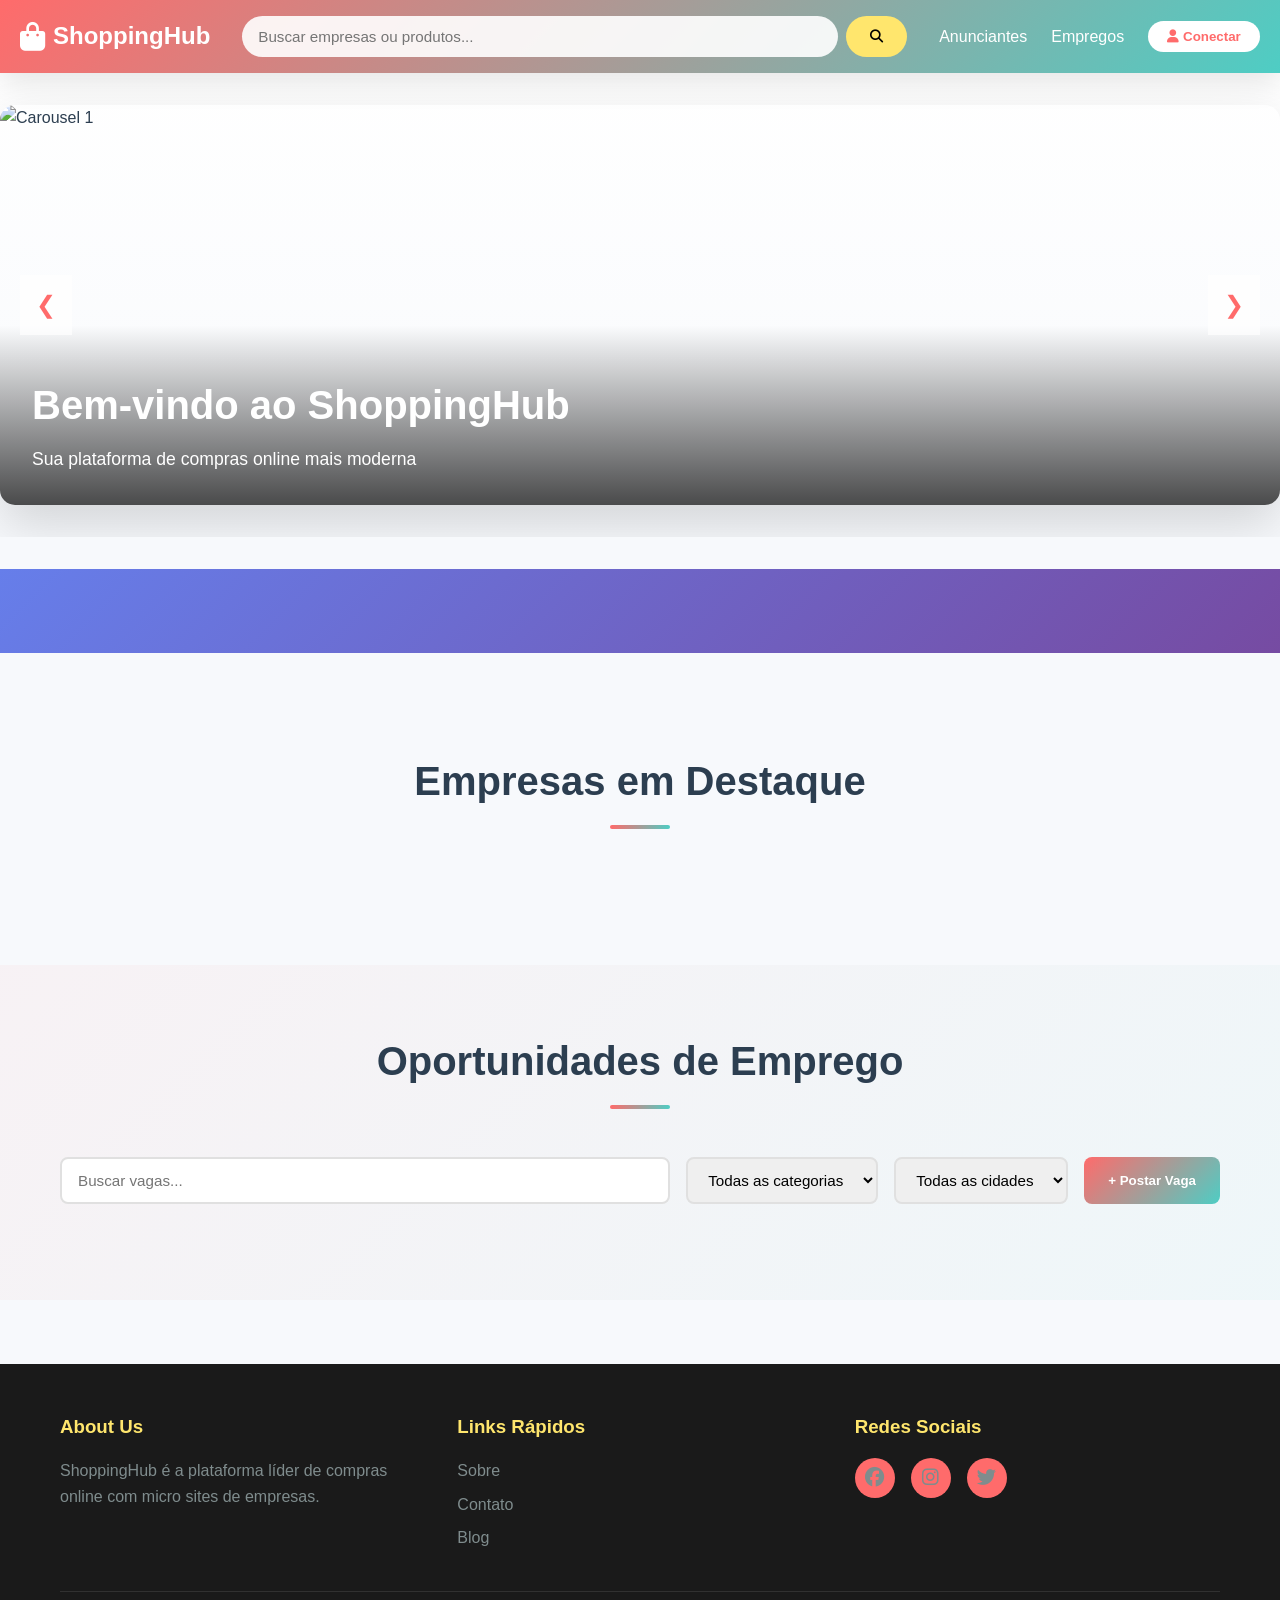
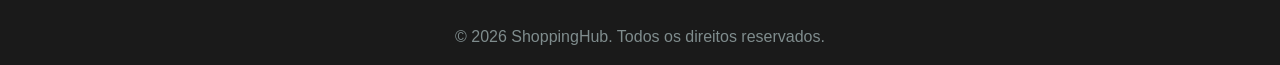
==== frontend/index.html @ 8c0ae7d2 "subida projeto para o render" ====
<!DOCTYPE html>
<html lang="pt-BR">
<head>
    <meta charset="UTF-8">
    <meta name="viewport" content="width=device-width, initial-scale=1.0">
    <title>Shopping Online - Plataforma Dinâmica</title>
    <link rel="stylesheet" href="css/style.css">
    <link rel="stylesheet" href="https://cdnjs.cloudflare.com/ajax/libs/font-awesome/6.4.0/css/all.min.css">
</head>
<body>
    <!-- Navigation Bar -->
    <nav class="navbar">
        <div class="navbar-container">
            <div class="navbar-brand">
                <i class="fas fa-shopping-bag"></i>
                <span>ShoppingHub</span>
            </div>
            
            <div class="navbar-center">
                <form class="search-form" id="searchForm">
                    <input 
                        type="text" 
                        id="searchInput" 
                        placeholder="Buscar empresas ou produtos..." 
                        class="search-input"
                    >
                    <button type="submit" class="search-btn">
                        <i class="fas fa-search"></i>
                    </button>
                </form>
            </div>
            
            <div class="navbar-right">
                <a href="#" class="nav-link">Anunciantes</a>
                <a href="#empregos" class="nav-link">Empregos</a>
                <button id="loginBtn" class="btn-login">
                    <i class="fas fa-user"></i> Conectar
                </button>
            </div>
        </div>
    </nav>

    <!-- Hero Banner with Carousel -->
    <section class="hero-section">
        <div class="carousel-container">
            <div class="carousel" id="mainCarousel">
                <div class="carousel-item active">
                    <img src="img/placeholder-1.jpg" alt="Carousel 1">
                    <div class="carousel-caption">
                        <h2>Bem-vindo ao ShoppingHub</h2>
                        <p>Sua plataforma de compras online mais moderna</p>
                    </div>
                </div>
            </div>
            
            <button class="carousel-btn prev" onclick="prevSlide()">&#10094;</button>
            <button class="carousel-btn next" onclick="nextSlide()">&#10095;</button>
            
            <div class="carousel-dots" id="carouselDots"></div>
        </div>
    </section>

    <!-- Sponsorship Banner -->
    <section class="sponsorship-section">
        <div class="sponsors-carousel-shell">
            <div class="sponsors-container sponsors-carousel" id="sponsorsContainer">
                <!-- Sponsorships loaded dynamically -->
            </div>
            <div class="sponsors-dots" id="sponsorsDots"></div>
        </div>
    </section>

    <!-- Featured Companies Section -->
    <section class="featured-section">
        <div class="container">
            <h2 class="section-title">Empresas em Destaque</h2>
            <div class="companies-slider-shell">
                <div class="companies-grid" id="companiesGrid">
                    <!-- Companies loaded dynamically -->
                </div>
                <div class="companies-dots" id="companiesDots"></div>
            </div>
        </div>
    </section>

    <!-- Search Results Section -->
    <section id="searchResults" class="search-results-section" style="display: none;">
        <div class="container">
            <h2 class="section-title">Resultados da Busca</h2>
            <div class="search-results" id="searchResultsContainer">
                <!-- Search results loaded dynamically -->
            </div>
        </div>
    </section>

    <!-- Jobs Section -->
    <section id="empregos" class="jobs-section">
        <div class="container">
            <h2 class="section-title">Oportunidades de Emprego</h2>
            
            <div class="jobs-filters">
                <input 
                    type="text" 
                    id="jobSearch" 
                    placeholder="Buscar vagas..."
                    class="filter-input"
                >
                <select id="categoryFilter" class="filter-select">
                    <option value="">Todas as categorias</option>
                    <option value="sales">Vendas</option>
                    <option value="it">TI</option>
                    <option value="marketing">Marketing</option>
                    <option value="hr">RH</option>
                    <option value="admin">Administrativo</option>
                </select>
                <select id="cityFilter" class="filter-select">
                    <option value="">Todas as cidades</option>
                    <option value="São Paulo">São Paulo</option>
                    <option value="Rio de Janeiro">Rio de Janeiro</option>
                    <option value="Belo Horizonte">Belo Horizonte</option>
                </select>
                <button id="postJobBtn" class="btn-primary">+ Postar Vaga</button>
            </div>
            
            <div class="jobs-grid" id="jobsGrid">                
                <!-- Jobs loaded dynamically -->
            </div>
            <div class="jobs-pagination" id="jobsPagination" style="display:none;">
                <button type="button" id="jobsPrevBtn" class="pagination-btn">Anterior</button>
                <div id="jobsPageNumbers" class="pagination-numbers"></div>
                <span id="jobsPageInfo" class="pagination-info"></span>
                <button type="button" id="jobsNextBtn" class="pagination-btn">Proxima</button>
            </div>
        </div>
    </section>

    <!-- Post Job Modal -->
    <div id="postJobModal" class="modal">
        <div class="modal-content">
            <span class="close" onclick="closeModal()">&times;</span>
            <h2>Postar Nova Vaga</h2>
            <form id="jobForm">
                <!-- Job Title -->
                <input 
                    type="text" 
                    id="jobTitle" 
                    name="title" 
                    placeholder="Título da vaga" 
                    required
                >
                
                <!-- Job Description -->
                <textarea 
                    id="jobDescription" 
                    name="description" 
                    placeholder="Descrição da vaga" 
                    rows="4" 
                    required
                ></textarea>
                
                <!-- Category -->
                <select id="jobCategory" name="category" required>
                    <option value="">Selecione a categoria</option>
                    <option value="sales">Vendas</option>
                    <option value="it">TI</option>
                    <option value="marketing">Marketing</option>
                    <option value="hr">RH</option>
                    <option value="admin">Administrativo</option>
                </select>
                
                <!-- Employment Type -->
                <select id="jobEmploymentType" name="employment_type" required>
                    <option value="">Tipo de contratação</option>
                    <option value="full-time">Tempo Integral</option>
                    <option value="part-time">Meio Período</option>
                    <option value="contract">Contrato</option>
                    <option value="freelance">Freelance</option>
                </select>
                
                <!-- Salary Range -->
                <div style="display: grid; grid-template-columns: 1fr 1fr; gap: 1rem;">
                    <input 
                        type="number" 
                        id="jobSalaryMin" 
                        name="salary_min" 
                        placeholder="Salário mínimo" 
                        min="0"
                    >
                    <input 
                        type="number" 
                        id="jobSalaryMax" 
                        name="salary_max" 
                        placeholder="Salário máximo" 
                        min="0"
                    >
                </div>
                
                <!-- City and State -->
                <div style="display: grid; grid-template-columns: 1fr 1fr; gap: 1rem;">
                    <input 
                        type="text" 
                        id="jobCity" 
                        name="city" 
                        placeholder="Cidade" 
                        required
                    >
                    <select id="jobState" name="state" required>
                        <option value="">Estado</option>
                        <option value="SP">São Paulo</option>
                        <option value="RJ">Rio de Janeiro</option>
                        <option value="MG">Minas Gerais</option>
                        <option value="BA">Bahia</option>
                        <option value="RS">Rio Grande do Sul</option>
                        <option value="PR">Paraná</option>
                        <option value="DF">Distrito Federal</option>
                    </select>
                </div>
                
                <!-- Company Information -->
                <input 
                    type="text" 
                    id="jobCompanyName" 
                    name="company_name" 
                    placeholder="Nome da empresa" 
                    required
                >
                
                <div style="display: grid; grid-template-columns: 1fr 1fr; gap: 1rem;">
                    <input 
                        type="email" 
                        id="jobCompanyEmail" 
                        name="company_email" 
                        placeholder="E-mail da empresa" 
                        required
                    >
                    <input 
                        type="tel" 
                        id="jobCompanyPhone" 
                        name="company_phone" 
                        placeholder="Telefone da empresa" 
                        required
                    >
                </div>
                
                <!-- Requirements -->
                <textarea 
                    id="jobRequirements" 
                    name="requirements" 
                    placeholder="Requisitos e qualificações" 
                    rows="3" 
                    required
                ></textarea>
                
                <!-- Contact Information -->
                <div style="display: grid; grid-template-columns: 1fr 1fr; gap: 1rem;">
                    <input 
                        type="email" 
                        id="jobContactEmail" 
                        name="contact_email" 
                        placeholder="E-mail de contato" 
                        required
                    >
                    <input 
                        type="tel" 
                        id="jobContactPhone" 
                        name="contact_phone" 
                        placeholder="Telefone de contato"
                    >
                </div>
                
                <button type="submit" class="btn-primary">Postar Vaga</button>
            </form>
        </div>
    </div>

    <!-- Login Modal -->
    <div id="loginModal" class="modal">
        <div class="modal-content">
            <span class="close" onclick="closeLoginModal()">&times;</span>
            <div style="text-align: center; margin-bottom: 2rem;">
                <button type="button" id="loginTabBtn" class="tab-btn active" onclick="switchAuthTab('login')">Conectar</button>
                <button type="button" id="registerTabBtn" class="tab-btn" onclick="switchAuthTab('register')">Cadastrar</button>
            </div>
            
            <!-- Login Form -->
            <form id="loginForm" class="auth-form">
                <input type="email" id="loginEmail" placeholder="E-mail" required>
                <input type="password" id="loginPassword" placeholder="Senha" required>
                <button type="submit" class="btn-primary">Conectar</button>
            </form>
            
            <!-- Register Form -->
            <form id="registerForm" class="auth-form" style="display: none;">
                <input type="text" id="registerName" placeholder="Nome completo" required>
                <input type="email" id="registerEmail" placeholder="E-mail" required>
                <input type="password" id="registerPassword" placeholder="Senha (mín. 6 caracteres)" required minlength="6">
                <input type="password" id="registerPassword2" placeholder="Confirmar senha" required minlength="6">
                <button type="submit" class="btn-primary">Cadastrar</button>
            </form>
        </div>
    </div>

    <!-- Apply Job Modal -->
    <div id="applyJobModal" class="modal">
        <div class="modal-content">
            <span class="close" onclick="closeApplyModal()">&times;</span>
            <h2>Candidatar-se a vaga</h2>
            <p id="applyJobTitle" style="margin-bottom: 1rem; color: var(--text-light);"></p>
            <form id="applyJobForm" enctype="multipart/form-data">
                <input type="hidden" id="applyJobId" name="job_id">
                <input type="text" id="applicantName" name="applicant_name" placeholder="Seu nome completo" required>
                <input type="email" id="applicantEmail" name="applicant_email" placeholder="Seu e-mail" required>
                <input type="tel" id="applicantPhone" name="applicant_phone" placeholder="Seu telefone">
                <textarea id="applicationMessage" name="message" placeholder="Mensagem para a empresa" rows="4"></textarea>
                <label style="display:flex; flex-direction:column; gap:0.5rem; color:var(--text-light);">
                    Curriculo
                    <input type="file" id="applicantResume" name="resume" accept=".pdf,.doc,.docx,application/pdf,application/msword,application/vnd.openxmlformats-officedocument.wordprocessingml.document" required>
                    <small>Formatos aceitos: PDF, DOC ou DOCX. Tamanho maximo de 5 MB.</small>
                </label>
                <button type="submit" class="btn-primary">Enviar candidatura</button>
            </form>
        </div>
    </div>

    <!-- Footer -->
    <footer class="footer">
        <div class="container">
            <div class="footer-grid">
                <div class="footer-section">
                    <h3>About Us</h3>
                    <p>ShoppingHub é a plataforma líder de compras online com micro sites de empresas.</p>
                </div>
                <div class="footer-section">
                    <h3>Links Rápidos</h3>
                    <ul>
                        <li><a href="#">Sobre</a></li>
                        <li><a href="#">Contato</a></li>
                        <li><a href="#">Blog</a></li>
                    </ul>
                </div>
                <div class="footer-section">
                    <h3>Redes Sociais</h3>
                    <div class="social-links">
                        <a href="#"><i class="fab fa-facebook"></i></a>
                        <a href="#"><i class="fab fa-instagram"></i></a>
                        <a href="#"><i class="fab fa-twitter"></i></a>
                    </div>
                </div>
            </div>
            <div class="footer-bottom">
                <p>&copy; 2026 ShoppingHub. Todos os direitos reservados.</p>
            </div>
        </div>
    </footer>

    <script src="js/config.js"></script>
    <script src="js/main.js"></script>
</body>
</html>
---- frontend/css/style.css ----
/* ==================== VARIABLES ==================== */
:root {
    --primary-color: #FF6B6B;
    --secondary-color: #4ECDC4;
    --accent-color: #FFE66D;
    --dark-bg: #1A1A1A;
    --light-bg: #F7F9FC;
    --white: #FFFFFF;
    --text-dark: #2C3E50;
    --text-light: #7F8C8D;
    --border-color: #E0E0E0;
    --shadow: 0 10px 30px rgba(0, 0, 0, 0.1);
    --shadow-heavy: 0 20px 50px rgba(0, 0, 0, 0.15);
    --transition: all 0.3s ease;
}

/* ==================== GLOBAL STYLES ==================== */
* {
    margin: 0;
    padding: 0;
    box-sizing: border-box;
}

html {
    scroll-behavior: smooth;
}

body {
    font-family: 'Segoe UI', Tahoma, Geneva, Verdana, sans-serif;
    background-color: var(--light-bg);
    color: var(--text-dark);
    line-height: 1.6;
}

.container {
    max-width: 1200px;
    margin: 0 auto;
    padding: 0 20px;
}

/* ==================== NAVIGATION BAR ==================== */
.navbar {
    background: linear-gradient(135deg, var(--primary-color), var(--secondary-color));
    padding: 1rem 0;
    position: sticky;
    top: 0;
    z-index: 100;
    box-shadow: var(--shadow);
}

.navbar-container {
    max-width: 1400px;
    margin: 0 auto;
    padding: 0 20px;
    display: flex;
    justify-content: space-between;
    align-items: center;
    gap: 2rem;
}

.navbar-brand {
    display: flex;
    align-items: center;
    gap: 0.5rem;
    font-size: 1.5rem;
    font-weight: bold;
    color: var(--white);
    min-width: fit-content;
}

.navbar-brand i {
    font-size: 1.8rem;
}

.navbar-center {
    flex: 1;
}

.search-form {
    display: flex;
    gap: 0.5rem;
}

.search-input {
    flex: 1;
    padding: 0.75rem 1rem;
    border: none;
    border-radius: 25px;
    background: rgba(255, 255, 255, 0.9);
    font-size: 0.95rem;
    transition: var(--transition);
}

.search-input:focus {
    outline: none;
    background: var(--white);
    box-shadow: 0 0 15px rgba(0, 0, 0, 0.1);
}

.search-btn {
    padding: 0.75rem 1.5rem;
    background: var(--accent-color);
    border: none;
    border-radius: 25px;
    cursor: pointer;
    font-weight: bold;
    transition: var(--transition);
}

.search-btn:hover {
    transform: scale(1.05);
    box-shadow: var(--shadow);
}

.navbar-right {
    display: flex;
    align-items: center;
    gap: 1.5rem;
    min-width: fit-content;
}

.nav-link {
    color: var(--white);
    text-decoration: none;
    font-weight: 500;
    transition: var(--transition);
}

.nav-link:hover {
    color: var(--accent-color);
}

.btn-login {
    padding: 0.5rem 1.2rem;
    background: var(--white);
    color: var(--primary-color);
    border: none;
    border-radius: 25px;
    font-weight: bold;
    cursor: pointer;
    transition: var(--transition);
}

.btn-login:hover {
    transform: scale(1.05);
    box-shadow: var(--shadow);
}

/* ==================== CAROUSEL ==================== */
.hero-section {
    background: linear-gradient(180deg, var(--white), var(--light-bg));
    padding: 2rem 0;
    overflow: hidden;
}

.carousel-container {
    position: relative;
    width: 100%;
    height: 400px;
    overflow: hidden;
    border-radius: 15px;
    box-shadow: var(--shadow-heavy);
}

.carousel {
    position: relative;
    width: 100%;
    height: 100%;
}

.carousel-item {
    position: absolute;
    width: 100%;
    height: 100%;
    opacity: 0;
    transition: opacity 2.2s ease-in-out;
}

.carousel-item.active {
    opacity: 1;
}

.carousel-item img {
    width: 100%;
    height: 100%;
    object-fit: cover;
}

.carousel-caption {
    position: absolute;
    bottom: 0;
    left: 0;
    right: 0;
    background: linear-gradient(to top, rgba(0,0,0,0.7), transparent);
    padding: 3rem 2rem 2rem;
    color: var(--white);
}

.carousel-caption h2 {
    font-size: 2.5rem;
    margin-bottom: 0.5rem;
}

.carousel-caption p {
    font-size: 1.1rem;
}

.carousel-btn {
    position: absolute;
    top: 50%;
    transform: translateY(-50%);
    background: rgba(255, 255, 255, 0.7);
    color: var(--primary-color);
    border: none;
    padding: 1rem;
    font-size: 1.5rem;
    cursor: pointer;
    transition: var(--transition);
    z-index: 10;
}

.carousel-btn:hover {
    background: var(--white);
    transform: translateY(-50%) scale(1.1);
}

.carousel-btn.prev {
    left: 20px;
}

.carousel-btn.next {
    right: 20px;
}

.carousel-dots {
    position: absolute;
    bottom: 20px;
    left: 50%;
    transform: translateX(-50%);
    display: flex;
    gap: 0.5rem;
    z-index: 10;
}

.dot {
    width: 12px;
    height: 12px;
    border-radius: 50%;
    background: rgba(255, 255, 255, 0.5);
    cursor: pointer;
    transition: var(--transition);
}

.dot.active {
    background: var(--white);
    width: 30px;
    border-radius: 6px;
}

/* ==================== SPONSORSHIP SECTION ==================== */
.sponsorship-section {
    background: linear-gradient(135deg, #667eea 0%, #764ba2 100%);
    padding: 2rem 0;
    margin: 2rem 0;
}

.sponsors-container {
    display: grid;
    grid-template-columns: repeat(4, minmax(0, 1fr));
    gap: 2rem;
    max-width: 1200px;
    margin: 0 auto;
    padding: 0 20px;
}

.sponsors-carousel-shell {
    max-width: 1200px;
    margin: 0 auto;
    padding: 0 20px;
}

.sponsor-card {
    background: var(--white);
    padding: 1.5rem;
    border-radius: 10px;
    text-align: center;
    transition: var(--transition);
    box-shadow: var(--shadow);
    cursor: pointer;
    animation: contentFadeIn 1.7s ease-out;
}

.sponsor-card:hover {
    transform: translateY(-5px);
    box-shadow: var(--shadow-heavy);
}

.sponsor-card img {
    max-width: 100%;
    height: 60px;
    object-fit: contain;
    margin-bottom: 1rem;
}

.sponsor-card .sponsor-banner-image {
    width: 100%;
    height: 140px;
    object-fit: cover;
    border-radius: 10px;
}

.sponsor-card .sponsor-logo-image {
    height: 60px;
    object-fit: contain;
}

.sponsor-card h3 {
    color: var(--text-dark);
    margin-bottom: 0.5rem;
}

.sponsor-card p {
    color: var(--text-light);
    font-size: 0.9rem;
}

.sponsors-dots {
    display: flex;
    justify-content: center;
    gap: 0.6rem;
    margin-top: 1.25rem;
}

.sponsors-dots .dot {
    background: rgba(255, 255, 255, 0.55);
}

.sponsors-dots .dot.active {
    background: var(--white);
}

.fade-swap-out {
    opacity: 0;
    transition: opacity 0.5s ease;
}

.fade-swap-in {
    opacity: 1;
    transition: opacity 0.7s ease;
}

@keyframes contentFadeIn {
    from {
        opacity: 0;
        transform: translateY(18px);
    }
    to {
        opacity: 1;
        transform: translateY(0);
    }
}

/* ==================== FEATURED SECTION ==================== */
.featured-section {
    padding: 4rem 0;
}

.companies-slider-shell {
    display: flex;
    flex-direction: column;
    gap: 1.5rem;
}

.section-title {
    text-align: center;
    font-size: 2.5rem;
    margin-bottom: 3rem;
    color: var(--text-dark);
    position: relative;
    padding-bottom: 1rem;
}

.section-title::after {
    content: '';
    position: absolute;
    bottom: 0;
    left: 50%;
    transform: translateX(-50%);
    width: 60px;
    height: 4px;
    background: linear-gradient(90deg, var(--primary-color), var(--secondary-color));
    border-radius: 2px;
}

.companies-grid {
    display: grid;
    grid-template-columns: repeat(4, minmax(0, 1fr));
    gap: 2rem;
    animation: contentFadeIn 1.7s ease-out;
}

.companies-dots {
    display: flex;
    justify-content: center;
    gap: 0.6rem;
}

.companies-dots .dot {
    background: rgba(44, 62, 80, 0.18);
}

.companies-dots .dot.active {
    background: linear-gradient(90deg, var(--primary-color), var(--secondary-color));
}

.company-card {
    background: var(--white);
    border-radius: 15px;
    overflow: hidden;
    box-shadow: var(--shadow);
    transition: var(--transition);
    cursor: pointer;
}

.company-card:hover {
    transform: translateY(-10px);
    box-shadow: var(--shadow-heavy);
}

.company-header {
    position: relative;
    height: 150px;
    background: linear-gradient(135deg, var(--primary-color), var(--secondary-color));
    overflow: hidden;
}

.company-banner {
    width: 100%;
    height: 100%;
    object-fit: cover;
}

.company-logo {
    position: absolute;
    bottom: -30px;
    left: 50%;
    transform: translateX(-50%);
    width: 80px;
    height: 80px;
    border-radius: 50%;
    background: var(--white);
    border: 4px solid var(--white);
    display: flex;
    align-items: center;
    justify-content: center;
    box-shadow: var(--shadow);
}

.company-logo img {
    width: 70%;
    height: 70%;
    object-fit: contain;
}

.company-body {
    padding: 3rem 1.5rem 1.5rem;
    text-align: center;
}

.company-name {
    font-size: 1.3rem;
    font-weight: bold;
    margin-bottom: 0.5rem;
    color: var(--text-dark);
}

.company-location {
    color: var(--text-light);
    font-size: 0.9rem;
    margin-bottom: 1rem;
}

.company-description {
    color: var(--text-light);
    font-size: 0.9rem;
    margin-bottom: 1rem;
    line-height: 1.5;
}

.company-social {
    display: flex;
    justify-content: center;
    gap: 1rem;
    margin-bottom: 1rem;
}

.social-icon {
    width: 35px;
    height: 35px;
    border-radius: 50%;
    background: var(--light-bg);
    display: flex;
    align-items: center;
    justify-content: center;
    color: var(--primary-color);
    transition: var(--transition);
    text-decoration: none;
}

.social-icon:hover {
    background: var(--primary-color);
    color: var(--white);
    transform: scale(1.1);
}

.company-btn {
    width: 100%;
    padding: 0.8rem;
    background: linear-gradient(135deg, var(--primary-color), var(--secondary-color));
    color: var(--white);
    border: none;
    border-radius: 8px;
    font-weight: bold;
    cursor: pointer;
    transition: var(--transition);
}

.company-btn:hover {
    transform: scale(1.02);
    box-shadow: var(--shadow);
}

/* ==================== JOBS SECTION ==================== */
.jobs-section {
    padding: 4rem 0;
    background: linear-gradient(135deg, rgba(255, 107, 107, 0.05), rgba(78, 205, 196, 0.05));
}

.jobs-filters {
    display: flex;
    gap: 1rem;
    margin-bottom: 2rem;
    flex-wrap: wrap;
}

.filter-input,
.filter-select {
    padding: 0.75rem 1rem;
    border: 2px solid var(--border-color);
    border-radius: 8px;
    font-size: 0.95rem;
    transition: var(--transition);
}

.filter-input:focus,
.filter-select:focus {
    outline: none;
    border-color: var(--primary-color);
    box-shadow: 0 0 10px rgba(255, 107, 107, 0.2);
}

.filter-input {
    flex: 1;
    min-width: 200px;
}

.btn-primary {
    padding: 0.75rem 1.5rem;
    background: linear-gradient(135deg, var(--primary-color), var(--secondary-color));
    color: var(--white);
    border: none;
    border-radius: 8px;
    font-weight: bold;
    cursor: pointer;
    transition: var(--transition);
}

.btn-primary:hover {
    transform: scale(1.05);
    box-shadow: var(--shadow);
}

.jobs-grid {
    display: grid;
    grid-template-columns: repeat(auto-fill, minmax(300px, 1fr));
    gap: 2rem;
}

.jobs-pagination {
    display: flex;
    justify-content: center;
    align-items: center;
    gap: 1rem;
    margin-top: 6.5rem;
    margin-bottom: 1rem;
    padding: 1.25rem 1.5rem;
    border-radius: 24px;
    background: rgba(255, 255, 255, 0.72);
    box-shadow: 0 12px 30px rgba(0, 0, 0, 0.08);
    backdrop-filter: blur(10px);
    flex-wrap: wrap;
}

.pagination-btn {
    border: none;
    border-radius: 999px;
    padding: 0.9rem 1.35rem;
    background: linear-gradient(135deg, var(--primary-color), var(--secondary-color));
    color: var(--white);
    font-weight: bold;
    cursor: pointer;
    transition: var(--transition);
    box-shadow: 0 10px 22px rgba(102, 126, 234, 0.24);
}

.pagination-btn:disabled {
    cursor: not-allowed;
    opacity: 0.45;
    box-shadow: none;
}

.pagination-numbers {
    display: flex;
    gap: 0.65rem;
    align-items: center;
    flex-wrap: wrap;
    justify-content: center;
}

.pagination-number {
    min-width: 46px;
    height: 46px;
    border: 2px solid rgba(102, 126, 234, 0.18);
    border-radius: 999px;
    background: rgba(255, 255, 255, 0.95);
    color: var(--text-dark);
    font-weight: bold;
    cursor: pointer;
    transition: var(--transition);
    box-shadow: 0 8px 18px rgba(0, 0, 0, 0.06);
}

.pagination-number:hover {
    border-color: var(--primary-color);
    color: var(--primary-color);
    transform: translateY(-2px);
}

.pagination-number.active {
    background: linear-gradient(135deg, var(--primary-color), var(--secondary-color));
    border-color: transparent;
    color: var(--white);
    box-shadow: 0 12px 24px rgba(102, 126, 234, 0.28);
}

.pagination-info {
    color: var(--text-light);
    font-weight: 600;
    min-width: 120px;
    text-align: center;
}

.job-card {
    background: var(--white);
    padding: 1.5rem;
    border-radius: 10px;
    box-shadow: var(--shadow);
    transition: var(--transition);
    border-left: 4px solid var(--primary-color);
}

.job-card:hover {
    transform: translateY(-5px);
    box-shadow: var(--shadow-heavy);
}

.job-title {
    font-size: 1.2rem;
    font-weight: bold;
    margin-bottom: 0.5rem;
    color: var(--text-dark);
}

.job-company {
    color: var(--primary-color);
    font-weight: 600;
    margin-bottom: 0.5rem;
}

.job-info {
    display: flex;
    gap: 1rem;
    margin-bottom: 1rem;
    flex-wrap: wrap;
}

.job-badge {
    background: var(--light-bg);
    padding: 0.3rem 0.8rem;
    border-radius: 20px;
    font-size: 0.85rem;
    color: var(--text-light);
}

.job-description {
    color: var(--text-light);
    font-size: 0.95rem;
    margin-bottom: 1rem;
    line-height: 1.5;
}

.job-salary {
    font-weight: bold;
    color: var(--secondary-color);
    margin-bottom: 1rem;
}

.job-btn {
    width: 100%;
    padding: 0.6rem;
    background: var(--light-bg);
    color: var(--primary-color);
    border: 2px solid var(--primary-color);
    border-radius: 8px;
    font-weight: bold;
    cursor: pointer;
    transition: var(--transition);
}

.job-btn:hover {
    background: var(--primary-color);
    color: var(--white);
}

/* ==================== MODAL ==================== */
.modal {
    display: none;
    position: fixed;
    z-index: 1000;
    left: 0;
    top: 0;
    width: 100%;
    height: 100%;
    background-color: rgba(0, 0, 0, 0.5);
    animation: fadeIn 0.3s ease;
}

@keyframes fadeIn {
    from { opacity: 0; }
    to { opacity: 1; }
}

.modal-content {
    background-color: var(--white);
    margin: 5% auto;
    padding: 2rem;
    border-radius: 15px;
    width: 90%;
    max-width: 500px;
    box-shadow: var(--shadow-heavy);
    animation: slideIn 0.3s ease;
}

@keyframes slideIn {
    from {
        transform: translateY(-50px);
        opacity: 0;
    }
    to {
        transform: translateY(0);
        opacity: 1;
    }
}

.close {
    color: var(--text-light);
    float: right;
    font-size: 2rem;
    font-weight: bold;
    cursor: pointer;
    transition: var(--transition);
}

.close:hover {
    color: var(--primary-color);
}

.modal-content h2 {
    margin-bottom: 1.5rem;
    color: var(--text-dark);
}

.modal-content form {
    display: flex;
    flex-direction: column;
    gap: 1rem;
}

.modal-content input,
.modal-content textarea,
.modal-content select {
    padding: 0.75rem;
    border: 2px solid var(--border-color);
    border-radius: 8px;
    font-size: 0.95rem;
    font-family: inherit;
    transition: var(--transition);
}

.modal-content input:focus,
.modal-content textarea:focus,
.modal-content select:focus {
    outline: none;
    border-color: var(--primary-color);
    box-shadow: 0 0 10px rgba(255, 107, 107, 0.2);
}

/* ==================== AUTH TABS ==================== */
.tab-btn {
    background: none;
    border: none;
    padding: 0.8rem 1.5rem;
    font-size: 1rem;
    color: var(--text-light);
    cursor: pointer;
    border-bottom: 2px solid transparent;
    transition: all 0.3s ease;
    font-weight: 500;
}

.tab-btn:hover {
    color: var(--primary-color);
}

.tab-btn.active {
    color: var(--primary-color);
    border-bottom-color: var(--primary-color);
}

.auth-form {
    display: flex;
    flex-direction: column;
    gap: 1rem;
}

/* ==================== FOOTER ==================== */
.footer {
    background: var(--dark-bg);
    color: var(--white);
    padding: 3rem 0 1rem;
    margin-top: 4rem;
}

.footer-grid {
    display: grid;
    grid-template-columns: repeat(auto-fit, minmax(250px, 1fr));
    gap: 2rem;
    margin-bottom: 2rem;
}

.footer-section h3 {
    margin-bottom: 1rem;
    color: var(--accent-color);
}

.footer-section p,
.footer-section a {
    color: var(--text-light);
    text-decoration: none;
    transition: var(--transition);
}

.footer-section a:hover {
    color: var(--accent-color);
}

.footer-section ul {
    list-style: none;
}

.footer-section ul li {
    margin-bottom: 0.5rem;
}

.social-links {
    display: flex;
    gap: 1rem;
}

.social-links a {
    width: 40px;
    height: 40px;
    background: var(--primary-color);
    border-radius: 50%;
    display: flex;
    align-items: center;
    justify-content: center;
    font-size: 1.2rem;
}

.social-links a:hover {
    background: var(--secondary-color);
    transform: translateY(-3px);
}

.footer-bottom {
    text-align: center;
    padding-top: 2rem;
    border-top: 1px solid rgba(255, 255, 255, 0.1);
    color: var(--text-light);
}

/* ==================== SEARCH RESULTS ==================== */
.search-results-section {
    padding: 4rem 0;
}

.search-results {
    display: grid;
    grid-template-columns: repeat(auto-fill, minmax(250px, 1fr));
    gap: 2rem;
}

/* ==================== RESPONSIVE ==================== */
@media (max-width: 768px) {
    .navbar-container {
        flex-direction: column;
        gap: 1rem;
    }

    .navbar-center {
        width: 100%;
    }

    .search-form {
        width: 100%;
    }

    .navbar-right {
        width: 100%;
        justify-content: space-between;
    }

    .carousel-container {
        height: 250px;
    }

    .carousel-caption h2 {
        font-size: 1.5rem;
    }

    .carousel-caption p {
        font-size: 0.9rem;
    }

    .section-title {
        font-size: 1.8rem;
    }

    .companies-grid,
    .jobs-grid,
    .search-results {
        grid-template-columns: 1fr;
    }

    .jobs-filters {
        flex-direction: column;
    }

    .filter-input,
    .filter-select,
    .btn-primary {
        width: 100%;
    }

    .jobs-pagination {
        margin-top: 4.5rem;
    }

    .sponsors-container {
        grid-template-columns: 1fr;
    }

    .footer-grid {
        grid-template-columns: 1fr;
    }
}

@media (max-width: 480px) {
    nav.navbar {
        padding: 0.5rem 0;
    }

    .navbar-brand span {
        display: none;
    }

    .section-title {
        font-size: 1.5rem;
    }

    .modal-content {
        width: 95%;
        padding: 1.5rem;
    }

    .carousel-btn {
        padding: 0.75rem;
        font-size: 1.2rem;
    }
}
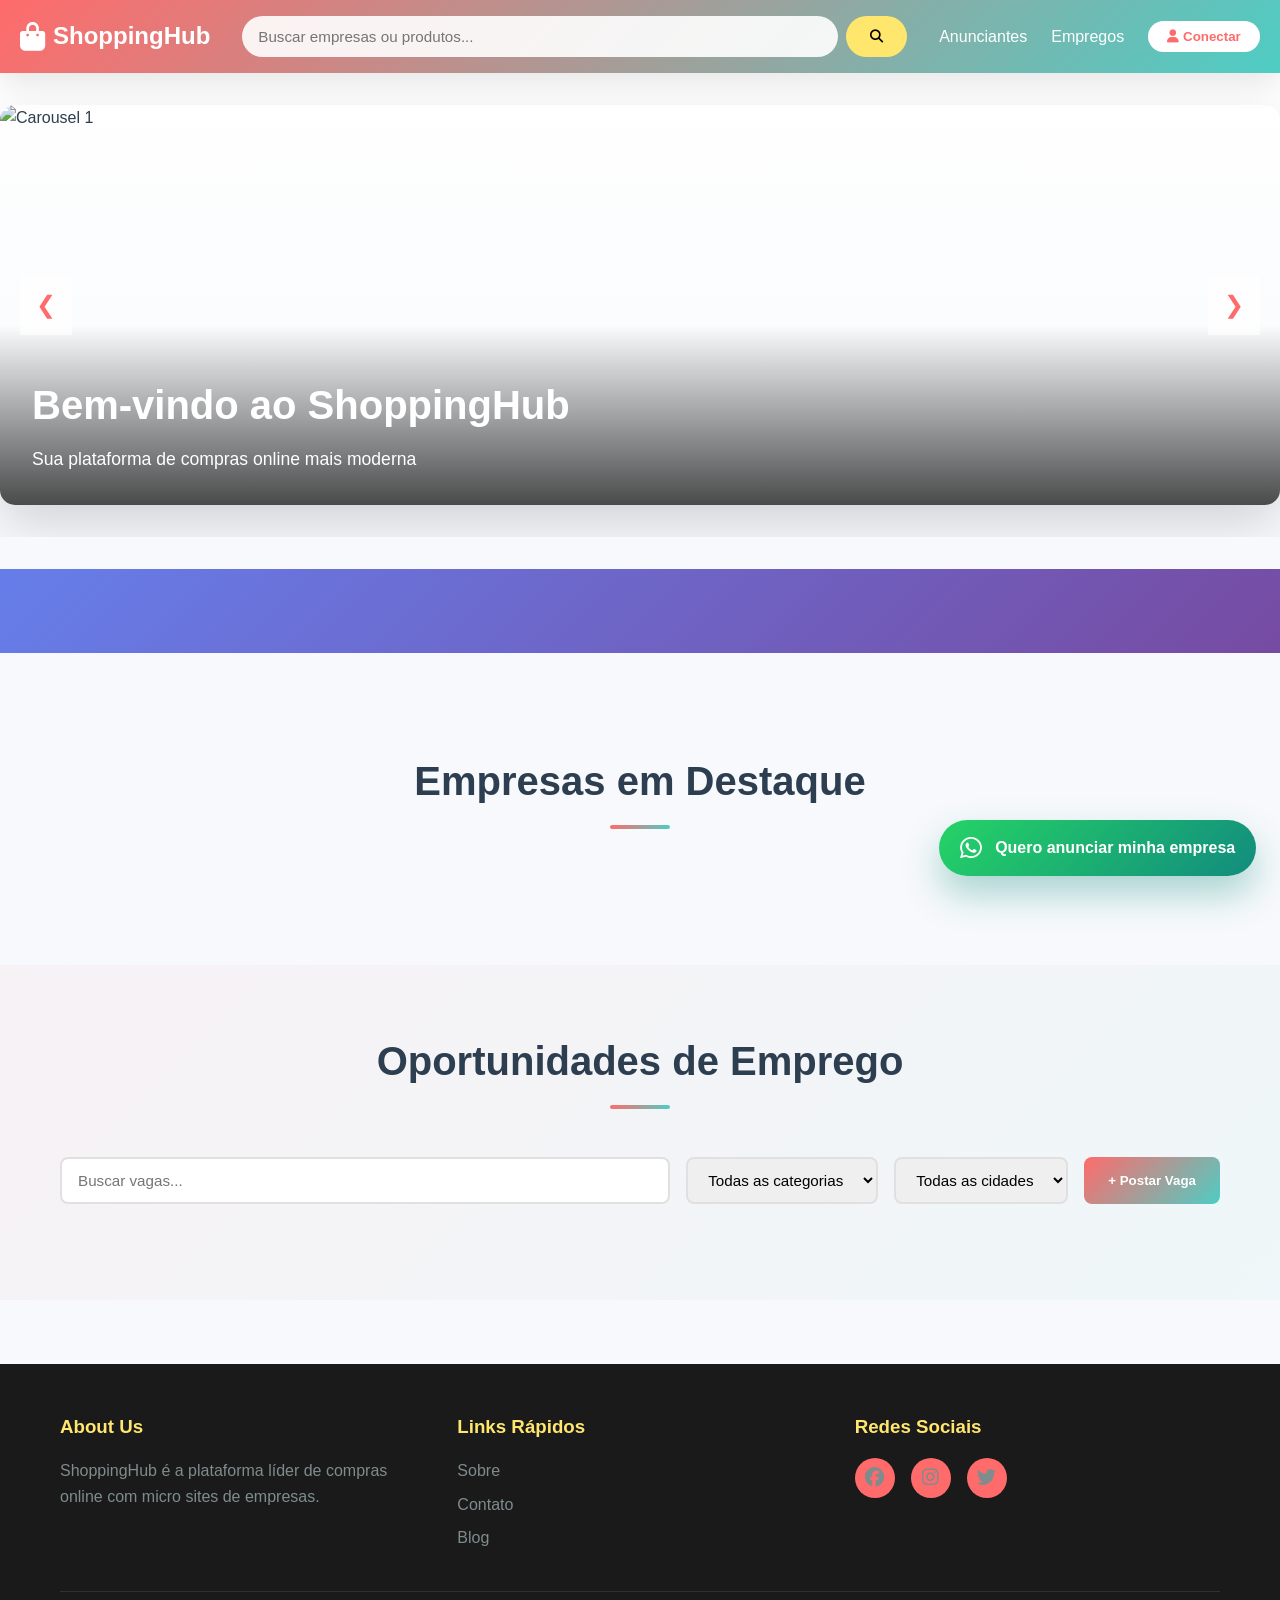
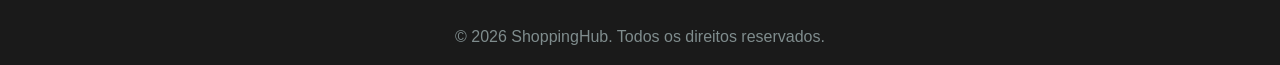
==== commit 22622487: "subida com email configurado" ====
--- a/frontend/index.html
+++ b/frontend/index.html
@@ -322,6 +322,17 @@
         </div>
     </div>
 
+    <a
+        class="whatsapp-float"
+        href="https://wa.me/5519987692791?text=Quero%20anunciar%20minha%20empresa"
+        target="_blank"
+        rel="noopener noreferrer"
+        aria-label="Quero anunciar minha empresa no WhatsApp"
+    >
+        <i class="fab fa-whatsapp"></i>
+        <span>Quero anunciar minha empresa</span>
+    </a>
+
     <!-- Footer -->
     <footer class="footer">
         <div class="container">
--- a/frontend/css/style.css
+++ b/frontend/css/style.css
@@ -431,7 +431,14 @@
     position: relative;
     height: 150px;
     background: linear-gradient(135deg, var(--primary-color), var(--secondary-color));
-    overflow: hidden;
+    overflow: visible;
+}
+
+.company-header::after {
+    content: '';
+    position: absolute;
+    inset: 0;
+    background: linear-gradient(to bottom, rgba(26, 26, 26, 0.08), rgba(26, 26, 26, 0.28));
 }
 
 .company-banner {
@@ -442,28 +449,30 @@
 
 .company-logo {
     position: absolute;
-    bottom: -30px;
+    bottom: -42px;
     left: 50%;
-    transform: translateX(-50%);
-    width: 80px;
-    height: 80px;
+    transform: translateX(-50%) translateZ(0);
+    width: 108px;
+    height: 108px;
     border-radius: 50%;
-    background: var(--white);
-    border: 4px solid var(--white);
+    background: radial-gradient(circle at 30% 30%, #ffffff, #f3f6fb);
+    border: 5px solid rgba(255, 255, 255, 0.96);
     display: flex;
     align-items: center;
     justify-content: center;
-    box-shadow: var(--shadow);
+    box-shadow: 0 22px 42px rgba(0, 0, 0, 0.24), 0 0 0 10px rgba(255, 255, 255, 0.2);
+    z-index: 5;
 }
 
 .company-logo img {
-    width: 70%;
-    height: 70%;
+    width: 78%;
+    height: 78%;
     object-fit: contain;
+    filter: drop-shadow(0 6px 10px rgba(0, 0, 0, 0.12));
 }
 
 .company-body {
-    padding: 3rem 1.5rem 1.5rem;
+    padding: 4.5rem 1.5rem 1.5rem;
     text-align: center;
 }
 
@@ -584,6 +593,7 @@
     display: grid;
     grid-template-columns: repeat(auto-fill, minmax(300px, 1fr));
     gap: 2rem;
+    align-items: start;
 }
 
 .jobs-pagination {
@@ -667,6 +677,9 @@
     box-shadow: var(--shadow);
     transition: var(--transition);
     border-left: 4px solid var(--primary-color);
+    align-self: start;
+    display: flex;
+    flex-direction: column;
 }
 
 .job-card:hover {
@@ -707,12 +720,31 @@
     font-size: 0.95rem;
     margin-bottom: 1rem;
     line-height: 1.5;
+    white-space: pre-line;
+    display: -webkit-box;
+    -webkit-line-clamp: 3;
+    -webkit-box-orient: vertical;
+    overflow: hidden;
+    min-height: calc(1.5em * 3);
+}
+
+.job-card.expanded .job-description {
+    display: block;
+    -webkit-line-clamp: unset;
+    overflow: visible;
 }
 
 .job-salary {
     font-weight: bold;
     color: var(--secondary-color);
     margin-bottom: 1rem;
+}
+
+.job-actions {
+    display: flex;
+    flex-direction: column;
+    gap: 0.75rem;
+    margin-top: auto;
 }
 
 .job-btn {
@@ -730,6 +762,45 @@
 .job-btn:hover {
     background: var(--primary-color);
     color: var(--white);
+}
+
+.job-btn-secondary {
+    background: transparent;
+    color: var(--text-dark);
+    border-color: var(--border-color);
+}
+
+.job-btn-secondary:hover {
+    background: var(--light-bg);
+    color: var(--text-dark);
+    border-color: var(--secondary-color);
+}
+
+.whatsapp-float {
+    position: fixed;
+    right: 24px;
+    bottom: 24px;
+    z-index: 1200;
+    display: inline-flex;
+    align-items: center;
+    gap: 0.85rem;
+    padding: 0.95rem 1.3rem;
+    border-radius: 999px;
+    background: linear-gradient(135deg, #25d366, #128c7e);
+    color: var(--white);
+    text-decoration: none;
+    font-weight: 700;
+    box-shadow: 0 18px 36px rgba(18, 140, 126, 0.34);
+    transition: var(--transition);
+}
+
+.whatsapp-float i {
+    font-size: 1.55rem;
+}
+
+.whatsapp-float:hover {
+    transform: translateY(-4px) scale(1.01);
+    box-shadow: 0 22px 44px rgba(18, 140, 126, 0.42);
 }
 
 /* ==================== MODAL ==================== */
@@ -984,6 +1055,16 @@
     .footer-grid {
         grid-template-columns: 1fr;
     }
+
+    .whatsapp-float {
+        right: 16px;
+        bottom: 16px;
+        padding: 0.9rem 1.05rem;
+    }
+
+    .whatsapp-float span {
+        display: none;
+    }
 }
 
 @media (max-width: 480px) {
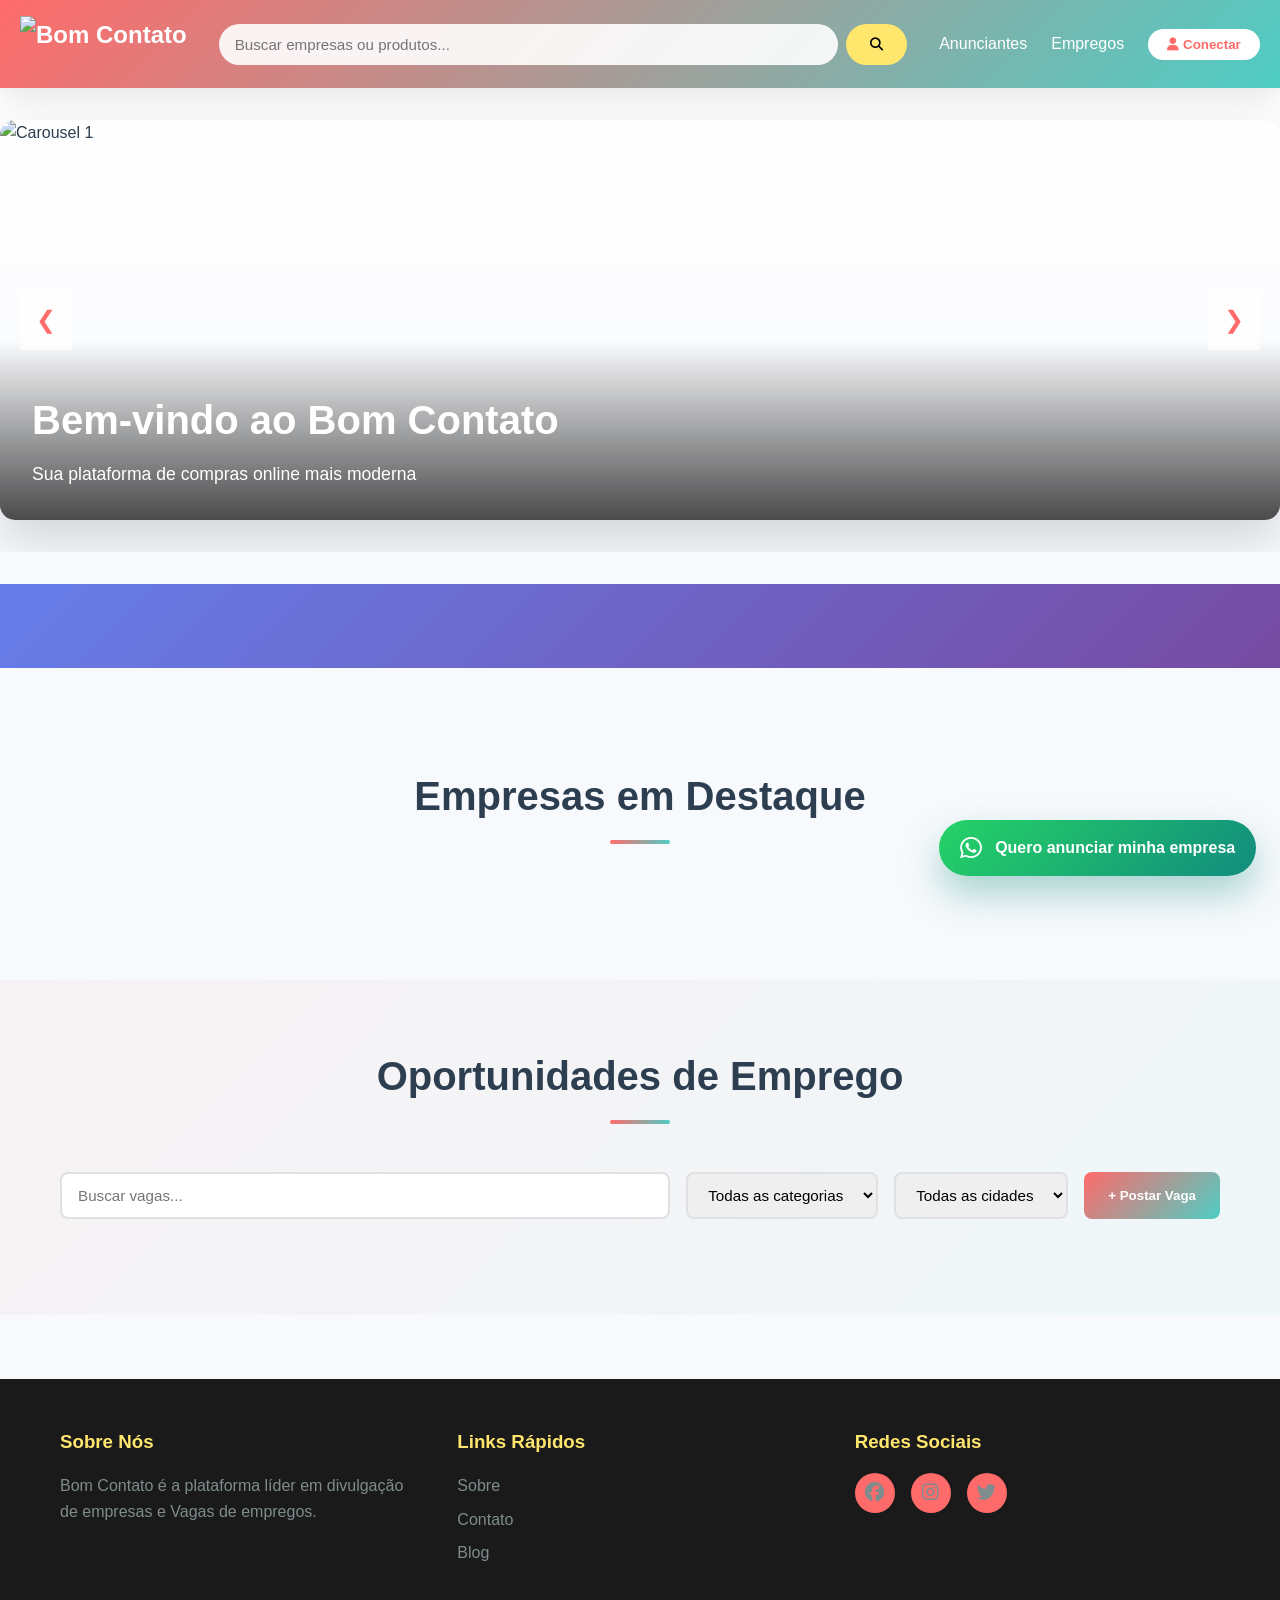
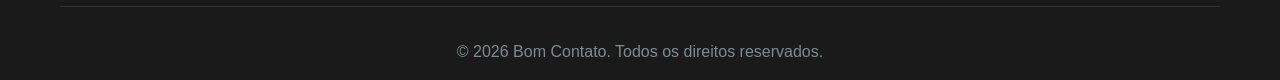
==== commit 0dc111dc: "SUBIDA COM NOVAS ATUALIZAÇÕES" ====
--- a/frontend/index.html
+++ b/frontend/index.html
@@ -12,8 +12,7 @@
     <nav class="navbar">
         <div class="navbar-container">
             <div class="navbar-brand">
-                <i class="fas fa-shopping-bag"></i>
-                <span>ShoppingHub</span>
+                <img src="img/bomcontato-logo.png" alt="Bom Contato" class="brand-logo">
             </div>
             
             <div class="navbar-center">
@@ -47,7 +46,7 @@
                 <div class="carousel-item active">
                     <img src="img/placeholder-1.jpg" alt="Carousel 1">
                     <div class="carousel-caption">
-                        <h2>Bem-vindo ao ShoppingHub</h2>
+                        <h2>Bem-vindo ao Bom Contato</h2>
                         <p>Sua plataforma de compras online mais moderna</p>
                     </div>
                 </div>
@@ -338,8 +337,8 @@
         <div class="container">
             <div class="footer-grid">
                 <div class="footer-section">
-                    <h3>About Us</h3>
-                    <p>ShoppingHub é a plataforma líder de compras online com micro sites de empresas.</p>
+                    <h3>Sobre Nós</h3>
+                    <p>Bom Contato é a plataforma líder em divulgação de empresas e Vagas de empregos.</p>
                 </div>
                 <div class="footer-section">
                     <h3>Links Rápidos</h3>
@@ -352,14 +351,14 @@
                 <div class="footer-section">
                     <h3>Redes Sociais</h3>
                     <div class="social-links">
-                        <a href="#"><i class="fab fa-facebook"></i></a>
-                        <a href="#"><i class="fab fa-instagram"></i></a>
+                        <a href="https://www.facebook.com/FLYING.MM" target="_blank" rel="noopener noreferrer"><i class="fab fa-facebook"></i></a>
+                        <a href="https://www.instagram.com/fly.ing.mm?igsh=eW8zdHcyOTlvaXVq"><i class="fab fa-instagram"></i></a>
                         <a href="#"><i class="fab fa-twitter"></i></a>
                     </div>
                 </div>
             </div>
             <div class="footer-bottom">
-                <p>&copy; 2026 ShoppingHub. Todos os direitos reservados.</p>
+                <p>&copy; 2026 Bom Contato. Todos os direitos reservados.</p>
             </div>
         </div>
     </footer>
--- a/frontend/css/style.css
+++ b/frontend/css/style.css
@@ -68,6 +68,14 @@
     min-width: fit-content;
 }
 
+.brand-logo {
+    display: block;
+    height: 56px;
+    width: auto;
+    max-width: 260px;
+    object-fit: contain;
+}
+
 .navbar-brand i {
     font-size: 1.8rem;
 }
@@ -680,6 +688,7 @@
     align-self: start;
     display: flex;
     flex-direction: column;
+    overflow: hidden;
 }
 
 .job-card:hover {
@@ -721,17 +730,13 @@
     margin-bottom: 1rem;
     line-height: 1.5;
     white-space: pre-line;
-    display: -webkit-box;
-    -webkit-line-clamp: 3;
-    -webkit-box-orient: vertical;
     overflow: hidden;
     min-height: calc(1.5em * 3);
+    max-height: calc(1.5em * 3);
 }
 
 .job-card.expanded .job-description {
-    display: block;
-    -webkit-line-clamp: unset;
-    overflow: visible;
+    max-height: 500px;
 }
 
 .job-salary {
@@ -1076,6 +1081,11 @@
         display: none;
     }
 
+    .brand-logo {
+        height: 40px;
+        max-width: 180px;
+    }
+
     .section-title {
         font-size: 1.5rem;
     }
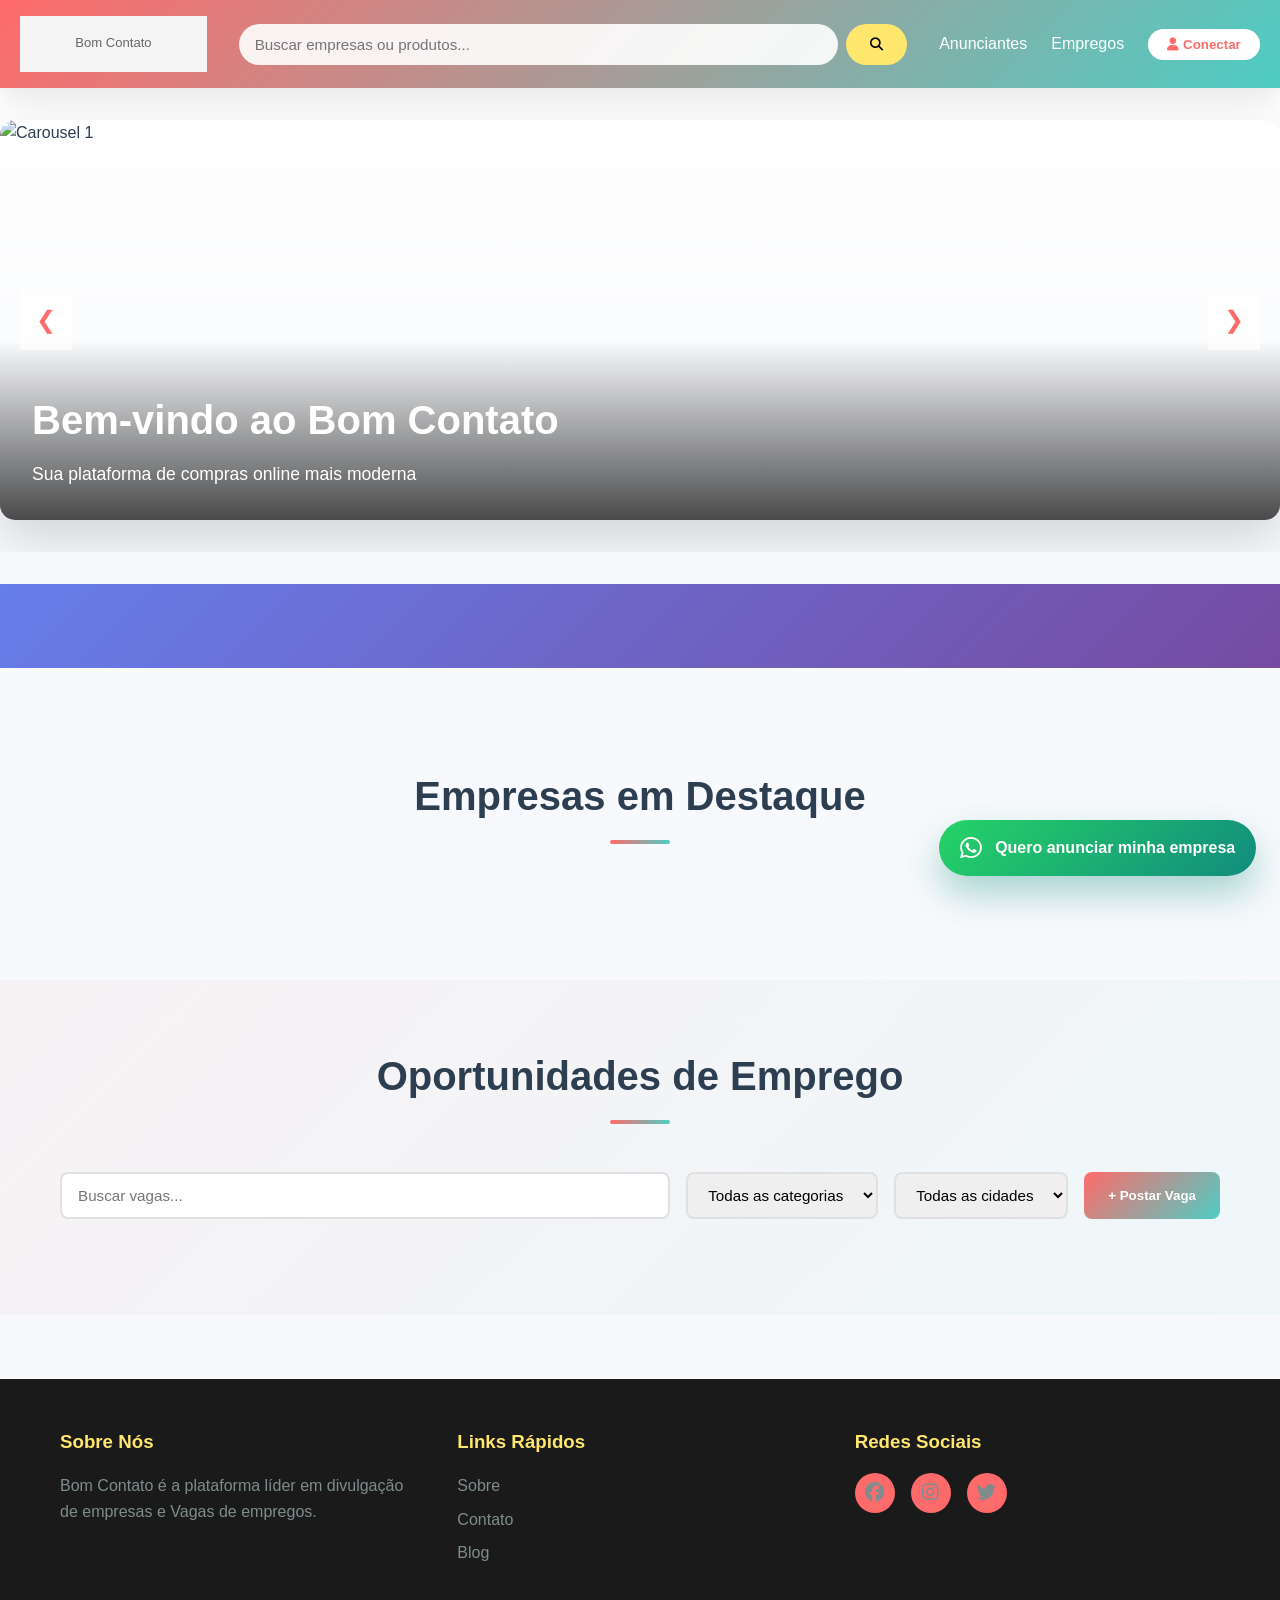
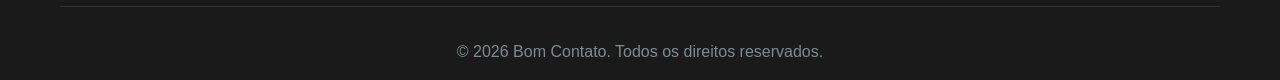
==== commit 1d5c5eeb: "feat: adicionar placeholder SVG para imagens faltantes - Criar placeholders.js com SVGs em data:url " ====
--- a/frontend/index.html
+++ b/frontend/index.html
@@ -3,7 +3,8 @@
 <head>
     <meta charset="UTF-8">
     <meta name="viewport" content="width=device-width, initial-scale=1.0">
-    <title>Shopping Online - Plataforma Dinâmica</title>
+    <title>Bom Contato</title>
+    <link rel="icon" type="image/svg+xml" href="favicon.svg">
     <link rel="stylesheet" href="css/style.css">
     <link rel="stylesheet" href="https://cdnjs.cloudflare.com/ajax/libs/font-awesome/6.4.0/css/all.min.css">
 </head>
@@ -12,7 +13,7 @@
     <nav class="navbar">
         <div class="navbar-container">
             <div class="navbar-brand">
-                <img src="img/bomcontato-logo.png" alt="Bom Contato" class="brand-logo">
+                <img id="brandLogo" src="img/bomcontato-logo.png" alt="Bom Contato" class="brand-logo">
             </div>
             
             <div class="navbar-center">
@@ -363,6 +364,7 @@
         </div>
     </footer>
 
+    <script src="js/placeholders.js"></script>
     <script src="js/config.js"></script>
     <script src="js/main.js"></script>
 </body>
